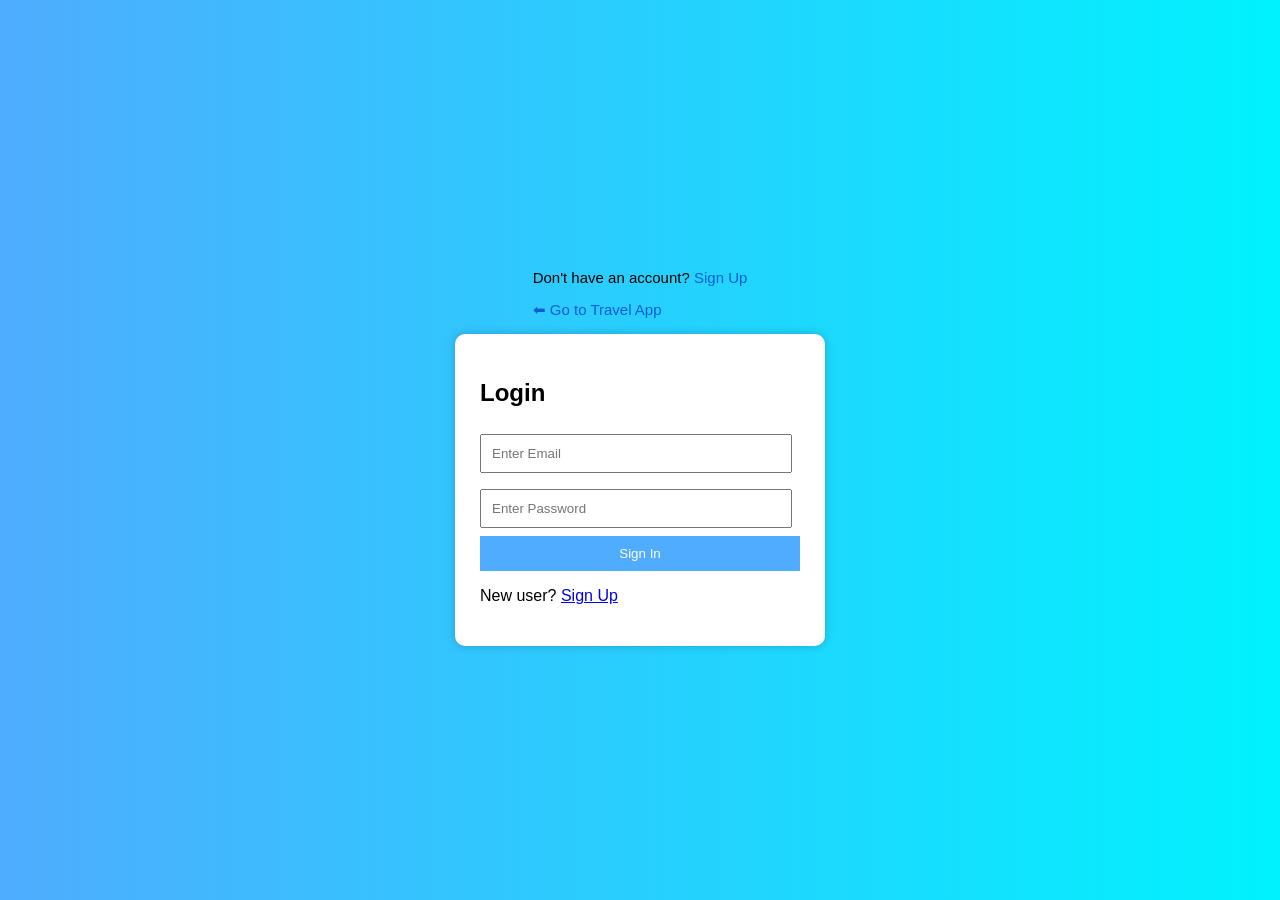
==== Signin.html @ 013745f2 "Add files via upload" ====
<!DOCTYPE html>
<html lang="en">
<head>
    <meta charset="UTF-8">
    <meta name="viewport" content="width=device-width, initial-scale=1.0">
    <meta name="description" content="responsive page and validations">
    <title>Sign In</title>
    <link rel="stylesheet" href="style.css">
</head>

<body>

    <div class="extra-links">
    <p>Don't have an account? <a href="signup.html">Sign Up</a></p>
    <a href="Travel App/travelapp.html">⬅ Go to Travel App</a>
    </div>

    <div class="form-container">
        <h2>Login</h2>
        <form id="signinForm">
            <input type="email" id="loginEmail" placeholder="Enter Email" autocomplete="new-email">
            <input type="password" id="loginPassword" placeholder="Enter Password" autocomplete="new-password">
            <button type="submit">Sign In</button>
            <p>New user? <a href="Signup.html">Sign Up</a></p>
            </form>
            </div>
            <script src="script.js"></script>
</body>
</html>
---- style.css ----
/* Extra links */
.extra-links{
  margin-bottom:15px; /* space between links and box */
  font-size:15px;
}


.extra-links a {
  color: #0b5ed7; /* Link color */
  text-decoration: none;
  font-weight: 500;
}

.extra-links a:hover {
  text-decoration: underline;
}


body {
  font-family: Arial;
  background: linear-gradient(to right, #4facfe, #00f2fe);
  display: flex;
  justify-content: center;
  align-items: center;
  height: 100vh;
  flex-direction: column;
  margin: 0;
}

.form-container {
  background: white;
  padding: 25px;
  border-radius: 10px;
  width: 320px;
  box-shadow: 0 0 10px rgba(0,0,0,0.2);
}

input {
  width: 90%;
  padding: 10px;
  margin: 8px 0;
}

button {
  width: 100%;
  padding: 10px;
  background: #4facfe;
  color: white;
  border: none;
}

@media (max-width: 600px) {
  .form-container {
    width: 90%;
  }
}
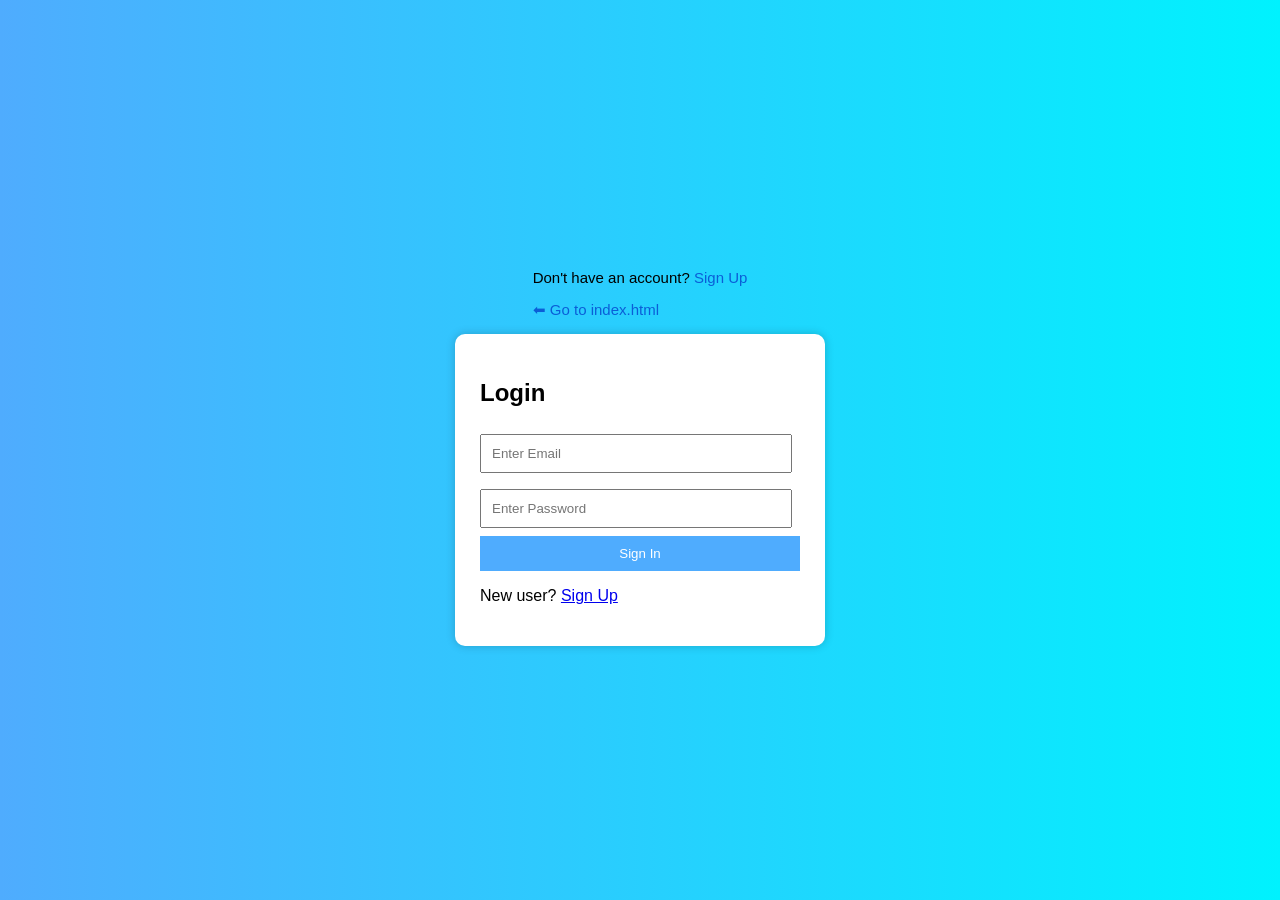
==== commit 2c0740dc: "Update Signin.html" ====
--- a/Signin.html
+++ b/Signin.html
@@ -12,7 +12,7 @@
 
     <div class="extra-links">
     <p>Don't have an account? <a href="signup.html">Sign Up</a></p>
-    <a href="Travel App/travelapp.html">⬅ Go to Travel App</a>
+    <a href="index.html">⬅ Go to index.html</a>
     </div>
 
     <div class="form-container">
@@ -26,4 +26,5 @@
             </div>
             <script src="script.js"></script>
 </body>
-</html> +
+</html> 
